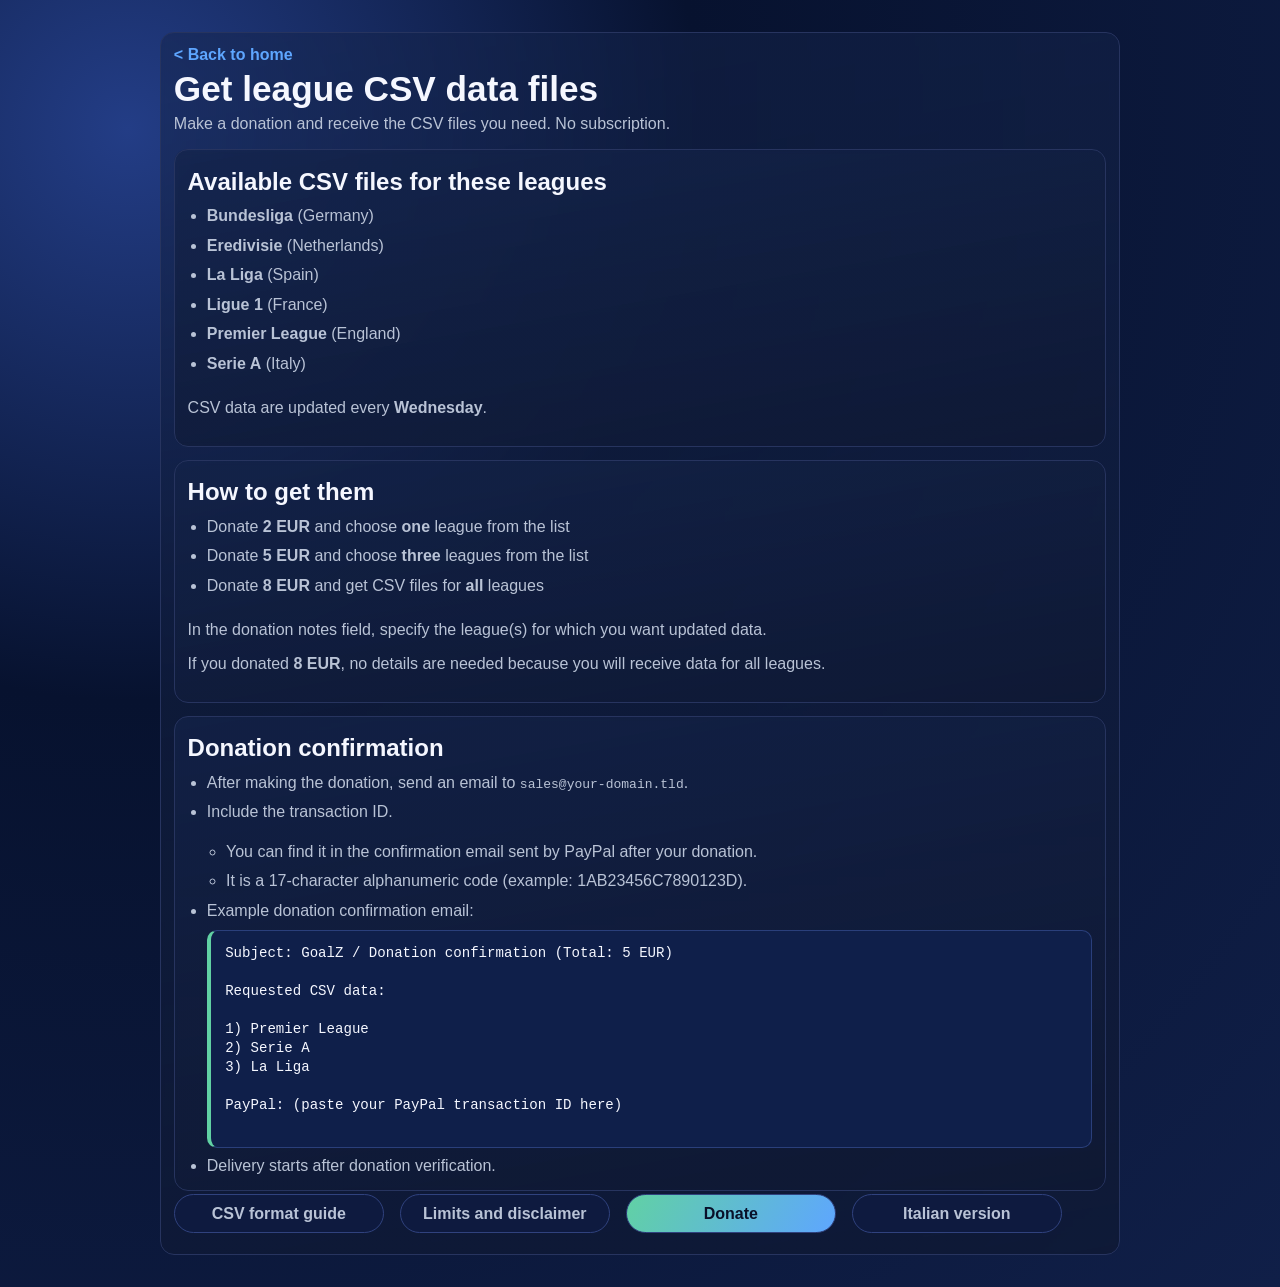
==== payment_en.html @ df504cde "First Commit" ====
<!doctype html>
<html lang="en">
  <head>
    <meta charset="UTF-8" />
    <meta name="viewport" content="width=device-width, initial-scale=1" />
    <title>GoalZ - Get CSV</title>
    <link rel="stylesheet" href="style.css" />
  </head>
  <body>
    <main class="page">
      <section class="card">
        <div class="top-nav">
          <a class="text-link top-back-link" href="index.html">< Back to home</a>
        </div>
        <h1>Get league CSV data files</h1>
        <p class="muted">Make a donation and receive the CSV files you need. No subscription.</p>

        <section class="card" style="margin-top: 0.8rem;">
          <h2>Available CSV files for these leagues</h2>
          <ul class="list">
            <li><strong>Bundesliga</strong> (Germany)</li>
            <li><strong>Eredivisie</strong> (Netherlands)</li>
            <li><strong>La Liga</strong> (Spain)</li>
            <li><strong>Ligue 1</strong> (France)</li>
            <li><strong>Premier League</strong> (England)</li>
            <li><strong>Serie A</strong> (Italy)</li>
          </ul>
          <br />
          <p class="muted">CSV data are updated every <strong>Wednesday</strong>.</p>
        </section>

        <section class="card" style="margin-top: 0.8rem;">
          <h2>How to get them</h2>
          <ul class="list">
            <li>Donate <strong>2 EUR</strong> and choose <strong>one</strong> league from the list</li>
            <li>Donate <strong>5 EUR</strong> and choose <strong>three</strong> leagues from the list</li>
            <li>Donate <strong>8 EUR</strong> and get CSV files for <strong>all</strong> leagues</li>
          </ul>
          <br />
          <p class="muted">In the donation notes field, specify the league(s) for which you want updated data.</p>
          <p class="muted">If you donated <strong>8 EUR</strong>, no details are needed because you will receive data for all leagues.</p>
        </section>

        <section class="card" style="margin-top: 0.8rem;">
          <h2>Donation confirmation</h2>
          <ul class="list">
            <li>After making the donation, send an email to <code>sales@your-domain.tld</code>.</li>
            <li>Include the transaction ID.</li>
            <ul class="list">
              <li>You can find it in the confirmation email sent by PayPal after your donation.</li>
              <li>It is a 17-character alphanumeric code (example: 1AB23456C7890123D).</li>
            </ul>
            <li>
              Example donation confirmation email:
              <pre class="order-template">
Subject: GoalZ / Donation confirmation (Total: 5 EUR)

Requested CSV data:

1) Premier League
2) Serie A
3) La Liga

PayPal: (paste your PayPal transaction ID here)
              </pre>
            </li>
            <li>Delivery starts after donation verification.</li>
          </ul>
        </section>

        <div class="footer-links">
          <a class="footer-btn" href="guide_en.html">CSV format guide</a>
          <a class="footer-btn" href="limits_en.html">Limits and disclaimer</a>
          <a class="footer-btn secondary" href="https://www.paypal.com/donate/?hosted_button_id=FV575PVWGXZBY">Donate</a>
          <a class="footer-btn" href="payment_it.html">Italian version</a>
        </div>
      </section>
    </main>
  </body>
</html>
---- style.css ----
:root {
  --bg-a: #07122f;
  --bg-b: #101f48;
  --card: #0f1934cc;
  --text: #f5f7ff;
  --muted: #b9c3d6;
  --accent: #61d1a4;
  --accent-2: #5ea6ff;
  --danger: #ff7a7a;
  --line: #27345f;
}

* {
  box-sizing: border-box;
}

body {
  margin: 0;
  font-family: "Trebuchet MS", "Segoe UI", "Figtree", sans-serif;
  color: var(--text);
  min-height: 100vh;
  background: radial-gradient(circle at 10% 10%, #233d86 0%, var(--bg-a) 35%, var(--bg-b) 100%);
}

.page {
  width: min(960px, 92vw);
  margin: 2rem auto;
  display: grid;
  gap: 1.2rem;
}

.content-grid {
  display: grid;
  grid-template-columns: minmax(0, 1fr);
  gap: 1.2rem;
  align-items: start;
}

.main-column {
  display: grid;
  gap: 1.2rem;
}

.hero {
  padding: 0.5rem 1.0rem;
}

.hero-head {
  display: grid;
  grid-template-columns: 1fr auto auto;
  gap: 0.4rem;
  align-items: center;
}

.kicker {
  margin: 0;
  text-transform: uppercase;
  letter-spacing: 0.12em;
  color: var(--accent);
  font-size: 0.9rem;
}

h1,
h2,
h3 {
  margin: 0.3rem 0;
}

h1 {
  font-size: clamp(1.3rem, 4vw, 2.2rem);
}

.subtitle {
  margin-top: 0.5rem;
  color: var(--muted);
}

.card {
  background: linear-gradient(170deg, #15254d88, var(--card));
  border: 1px solid var(--line);
  border-radius: 14px;
  padding: 0.8rem;
  backdrop-filter: blur(2px);
}

.grid {
  display: grid;
  gap: 1rem;
  margin-top: 0.5rem;
}

.grid.two {
  grid-template-columns: 1fr 1fr;
}

.upload {
  display: flex;
  flex-wrap: wrap;
  align-items: center;
  gap: 0.7rem;
  margin-bottom: 0.8rem;
}

.hidden-file-input {
  position: absolute;
  width: 1px;
  height: 1px;
  overflow: hidden;
  clip: rect(0, 0, 0, 0);
  white-space: nowrap;
  border: 0;
}

.field {
  display: flex;
  flex-direction: column;
  gap: 0.35rem;
}

label {
  font-size: 0.9rem;
  color: var(--muted);
}

select,
button,
input[type="range"] {
  width: 100%;
}

select,
button {
  border: 1px solid #30427e;
  border-radius: 10px;
  padding: 0.65rem;
  background: #09112a;
  color: var(--text);
}

button {
  margin-top: 1rem;
  background: linear-gradient(120deg, var(--accent), var(--accent-2));
  border: none;
  color: #09112a;
  font-weight: 700;
  cursor: pointer;
}

.secondary-btn {
  margin-top: 0;
  width: auto;
  background: #0e1a3f;
  color: var(--text);
  border: 1px solid #30427e;
}

button:disabled {
  opacity: 0.5;
  cursor: not-allowed;
}

.muted {
  color: var(--muted);
  margin-top: 0.35rem;
}

.compact {
  margin-top: 1rem;
  display: block;
}

.compact-with-tooltip {
  display: inline-flex;
  align-items: center;
  gap: 0.55rem;
}

.tooltip-wrap {
  position: relative;
  display: inline-flex;
  align-items: center;
}

.tooltip-trigger {
  width: 1.2rem;
  height: 1.2rem;
  border: 1px solid #30427e;
  border-radius: 999px;
  background: #0e1a3f;
  color: var(--accent);
  font-size: 0.75rem;
  font-weight: 700;
  line-height: 1;
  margin-top: 0;
  cursor: help;
  display: inline-flex;
  align-items: center;
  justify-content: center;
  padding: 0;
}

.tooltip-trigger:hover {
  border-color: var(--accent);
}

.tooltip-trigger:focus-visible {
  outline: 2px solid var(--accent-2);
  outline-offset: 2px;
}

.tooltip-bubble {
  position: absolute;
  left: 50%;
  top: -0.25rem;
  transform: translate(-50%, -100%) scale(0.98);
  width: max-content;
  max-width: min(220px, 70vw);
  text-align: left;
  padding: 0.55rem 0.65rem;
  border-radius: 10px;
  background: #0b1432;
  color: var(--text);
  border: 1px solid var(--line);
  box-shadow: 0 10px 30px rgb(2 8 26 / 45%);
  font-size: 0.77rem;
  line-height: 1.35;
  white-space: normal;
  hyphens: auto;
  text-wrap: pretty;
  z-index: 10;
  opacity: 0;
  visibility: hidden;
  pointer-events: none;
  transition: opacity 0.16s ease, transform 0.16s ease, visibility 0s linear 0.16s;
}

.tooltip-bubble::before {
  content: "";
  position: absolute;
  left: 50%;
  transform: translateX(-50%);
  top: 100%;
  border: 0.35rem solid transparent;
  border-top-color: #0b1432;
}

.tooltip-wrap:hover .tooltip-bubble,
.tooltip-wrap:focus-within .tooltip-bubble {
  opacity: 1;
  visibility: visible;
  transform: translate(-50%, -100%) scale(1);
  transition-delay: 0s;
}

.tooltip-wrap.is-open .tooltip-bubble {
  opacity: 1;
  visibility: visible;
  transform: translate(-50%, -100%) scale(1);
  transition-delay: 0s;
}

#error {
  margin-top: 0.75rem;
  margin-bottom: -0.15rem;
  font-weight: 700;
  background: rgba(255, 122, 122, 0.14);
}

#error.hidden {
  display: none;
}

.status {
  color: var(--muted);
}

#uploadStatus {
  font-size: 0.82rem;
  color: color-mix(in srgb, var(--muted) 82%, #6f7fa7 18%);
}

.sr-only {
  position: absolute;
  width: 1px;
  height: 1px;
  padding: 0;
  margin: -1px;
  overflow: hidden;
  clip: rect(0, 0, 0, 0);
  border: 0;
}

#resultContent {
  display: grid;
  gap: 0.8rem;
}

.pill-grid {
  display: grid;
  grid-template-columns: repeat(2, minmax(0, 1fr));
  gap: 0.7rem;
}

.pill {
  background: #0a1331;
  border: 1px solid var(--line);
  padding: 0.7rem;
  border-radius: 12px;
  min-width: 0;
}

.pill strong {
  display: block;
  color: var(--accent);
  font-size: 1.1rem;
  max-width: 100%;
  overflow-wrap: anywhere;
  word-break: break-word;
}

.hidden {
  display: none;
}

#error {
  border-color: #5f2730;
  color: var(--danger);
}

.version {
  margin: 0.45rem 0 0;
  color: var(--muted);
  font-size: 0.85rem;
}

.lang-label {
  font-size: 0.8rem;
  margin: 0;
}

.lang-select {
  width: auto;
  min-width: 84px;
}

.guide-lang {
  display: flex;
  justify-content: flex-end;
  align-items: center;
  gap: 0.5rem;
  margin-bottom: 0.5rem;
}

.footer-links {
  display: flex;
  gap: 1rem;
  justify-content: flex-start;
  align-items: center;
  flex-wrap: wrap;
  margin: 0.2rem 0 0.5rem;
}

.footer-links a {
  color: var(--muted);
}

.footer-btn {
  width: auto;
  min-width: 210px;
  max-width: 100%;
  text-align: center;
  text-decoration: none;
  border-radius: 999px;
  padding: 0.55rem 0.95rem;
  border: 1px solid #30427e;
  background: #0e1a3f;
  color: var(--text);
  font-weight: 700;
  line-height: 1.2;
  transition: border-color 0.2s ease, transform 0.2s ease, box-shadow 0.2s ease;
}

.footer-btn:hover {
  border-color: var(--accent);
  box-shadow: 0 0 0 2px rgb(255 255 255 / 0.04);
}

.footer-btn.secondary {
  background: linear-gradient(120deg, var(--accent), var(--accent-2));
  color: #09112a;
}

.footer-btn.secondary:hover {
  transform: translateY(-1px);
}

.footer-btn:active {
  transform: translateY(1px);
}

.footer-links a.text-link {
  border-radius: 999px;
  padding: 0.2rem 0.8rem;
}

.footer-links a.text-link:hover {
  background: transparent;
  text-decoration: none;
}

.footer-links a:hover {
  color: var(--accent-2);
}

.text-link {
  display: inline-block;
  margin-top: 0.8rem;
  color: var(--accent-2);
  font-weight: 700;
  text-decoration: none;
}

.text-link:hover {
  text-decoration: underline;
}

.top-nav {
  display: flex;
  align-items: center;
  margin-bottom: 0.35rem;
}

.top-back-link {
  margin-top: 0;
}

@media (max-width: 760px) {
  .grid.two {
    grid-template-columns: 1fr;
  }

  .hero-head {
    grid-template-columns: 1fr;
    align-items: start;
  }

  .pill-grid {
    grid-template-columns: 1fr;
  }

  .summary-grid {
    grid-template-columns: 1fr;
  }

  .summary-pairs.three {
    grid-template-columns: 1fr;
  }

  .content-grid {
    grid-template-columns: 1fr;
  }

  .footer-links {
    justify-content: center;
  }
}

.list {
  margin: 0.6rem 0 0;
  padding-left: 1.2rem;
  color: var(--muted);
  display: grid;
  gap: 0.45rem;
}

.list li {
  line-height: 1.4;
}

.order-template {
  margin: 0.5rem 0 0;
  padding: 0.8rem 0.9rem;
  border: 1px solid #2a3f7b;
  border-left: 4px solid var(--accent);
  border-radius: 10px;
  background: #0f1f4a;
  color: var(--text);
  font-size: 0.88rem;
  line-height: 1.35;
  white-space: pre-wrap;
  overflow: auto;
  font-family: ui-monospace, SFMono-Regular, Menlo, Monaco, Consolas, "Liberation Mono", "Courier New", monospace;
}

.summary-grid {
  display: grid;
  grid-template-columns: repeat(2, minmax(0, 1fr));
  gap: 0.8rem;
}

.summary-card {
  background: #0a1331;
  border: 1px solid var(--line);
  border-radius: 12px;
  padding: 0.8rem;
}

.summary-card h4 {
  margin: 0 0 0.6rem;
  font-size: 0.95rem;
  text-transform: uppercase;
  letter-spacing: 0.06em;
  color: var(--muted);
}

.summary-pairs {
  display: grid;
  grid-template-columns: repeat(2, minmax(0, 1fr));
  gap: 0.6rem;
}

.summary-pairs.three {
  grid-template-columns: repeat(3, minmax(0, 1fr));
}

.summary-item {
  background: #07102a;
  border: 1px solid #223163;
  border-radius: 10px;
  padding: 0.55rem;
  min-width: 0;
}

.summary-item small {
  display: block;
  color: var(--muted);
}

.summary-item strong {
  display: block;
  margin-top: 0.2rem;
  color: var(--accent);
  font-size: clamp(1.05rem, 2.8vw, 1.35rem);
  line-height: 1.1;
  max-width: 100%;
  overflow-wrap: anywhere;
  word-break: break-word;
}
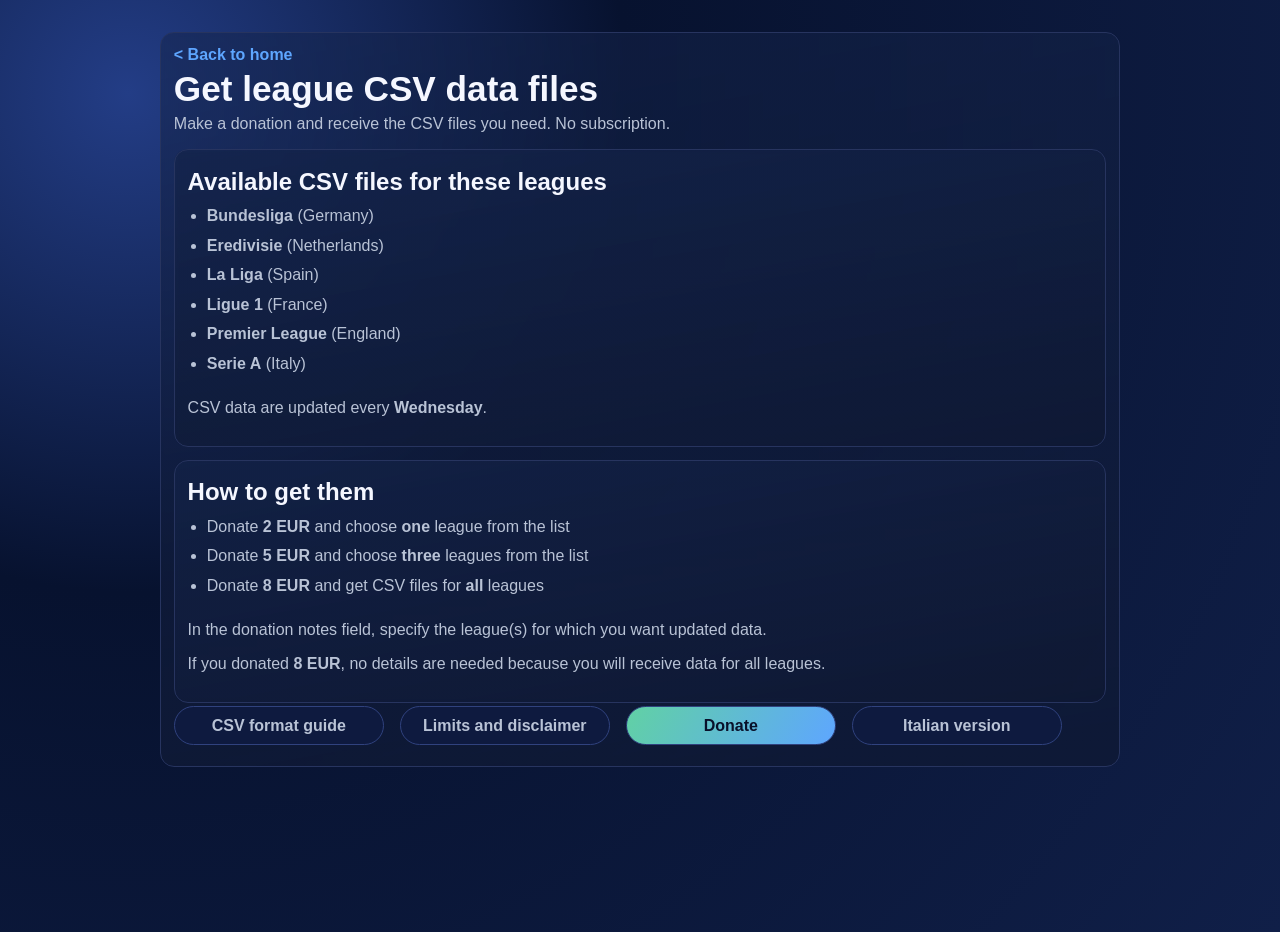
==== commit ffed3561: "Remove donation confirmation section Removed the donation confirmation section from the payment page" ====
--- a/payment_en.html
+++ b/payment_en.html
@@ -41,33 +41,6 @@
           <p class="muted">If you donated <strong>8 EUR</strong>, no details are needed because you will receive data for all leagues.</p>
         </section>
 
-        <section class="card" style="margin-top: 0.8rem;">
-          <h2>Donation confirmation</h2>
-          <ul class="list">
-            <li>After making the donation, send an email to <code>sales@your-domain.tld</code>.</li>
-            <li>Include the transaction ID.</li>
-            <ul class="list">
-              <li>You can find it in the confirmation email sent by PayPal after your donation.</li>
-              <li>It is a 17-character alphanumeric code (example: 1AB23456C7890123D).</li>
-            </ul>
-            <li>
-              Example donation confirmation email:
-              <pre class="order-template">
-Subject: GoalZ / Donation confirmation (Total: 5 EUR)
-
-Requested CSV data:
-
-1) Premier League
-2) Serie A
-3) La Liga
-
-PayPal: (paste your PayPal transaction ID here)
-              </pre>
-            </li>
-            <li>Delivery starts after donation verification.</li>
-          </ul>
-        </section>
-
         <div class="footer-links">
           <a class="footer-btn" href="guide_en.html">CSV format guide</a>
           <a class="footer-btn" href="limits_en.html">Limits and disclaimer</a>
